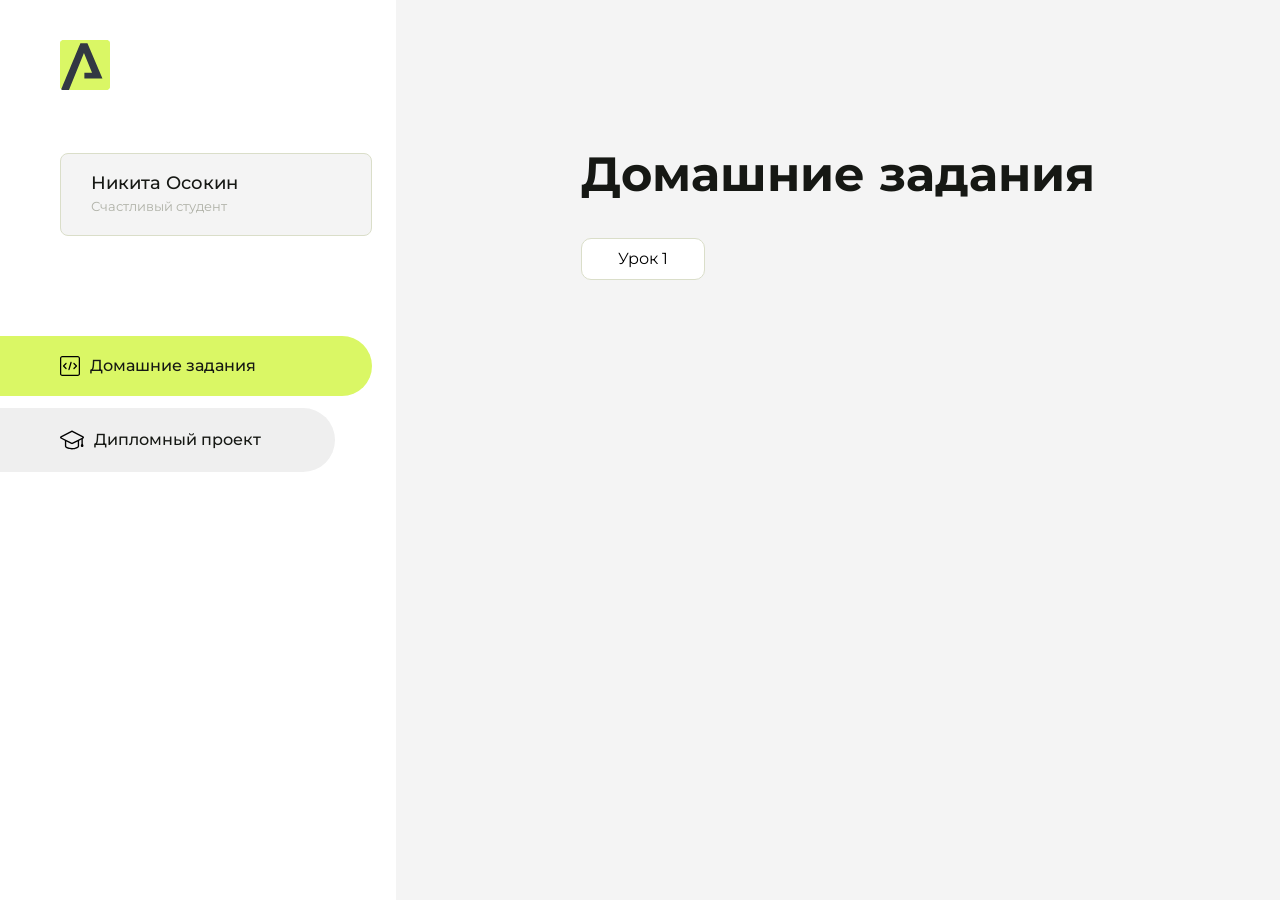
==== index.html @ 82abc29e "Update index.html" ====
<!DOCTYPE html>
<html lang="en">
<head>
    <meta charset="UTF-8">
    <meta name="viewport" content="width=device-width, initial-scale=1.0">
    <title>Домашняя работа</title>
    <link rel="shortcut icon" href="src/logo.ico" type="image/x-icon">
    <link rel="preconnect" href="https://fonts.googleapis.com">
    <link rel="preconnect" href="https://fonts.gstatic.com" crossorigin>
    <link href="https://fonts.googleapis.com/css2?family=Montserrat:wght@400;500;700&family=Rubik:wght@500&display=swap"
          rel="stylesheet">
    <link rel="stylesheet" href="src/style.css">
</head>
<body id="body">
<div class="overlay" id="overlay"></div>
<div class="layout">
    <div class="burger" id="burger">
        <svg viewBox="0 0 24 24" fill="none" xmlns="http://www.w3.org/2000/svg">
            <g id="SVGRepo_bgCarrier" stroke-width="0"></g>
            <g id="SVGRepo_tracerCarrier" stroke-linecap="round" stroke-linejoin="round"></g>
            <g id="SVGRepo_iconCarrier">
                <path d="M4 18L20 18" stroke="#DAF765" stroke-width="2" stroke-linecap="round"></path>
                <path d="M4 12L20 12" stroke="#DAF765" stroke-width="2" stroke-linecap="round"></path>
                <path d="M4 6L20 6" stroke="#DAF765" stroke-width="2" stroke-linecap="round"></path>
            </g>
        </svg>
    </div>
    <aside class="sidebar" id="sidebar">
        <div class="sidebar__inner">
            <div class="logo">
                <svg width="50" height="50" viewBox="0 0 50 50" fill="none" xmlns="http://www.w3.org/2000/svg">
                    <g clip-path="url(#clip0_513_74730)">
                        <path d="M46.17 -0.257004H3.83C1.57281 -0.257004 -0.257 1.57281 -0.257 3.83V46.17C-0.257 48.4272 1.57281 50.257 3.83 50.257H46.17C48.4272 50.257 50.257 48.4272 50.257 46.17V3.83C50.257 1.57281 48.4272 -0.257004 46.17 -0.257004Z"
                              fill="#DAF765"/>
                        <path d="M24.375 38.4H42.461L27.441 3.1585H20.4355C20.4355 3.1585 6.7895 35.881 1.1945 49.294C2.015 50.0275 3.0945 50.257 3.6945 50.257H8.8445L23.954 13.07L32.0465 32.8285H24.375V38.4Z"
                              fill="#323843"/>
                    </g>
                    <defs>
                        <clipPath id="clip0_513_74730">
                            <rect width="50" height="50" fill="white"/>
                        </clipPath>
                    </defs>
                </svg>
            </div>
            <div class="sidebar__user">
                <div class="sidebar__name">Никита Осокин</div>
                <div class="sidebar__text">Счастливый студент</div>
            </div>
            <div class="sidebar__tabs">
                <div class="sidebar__item">
                    <button class="sidebar__button active" id="tasks">
                        <svg xmlns="http://www.w3.org/2000/svg" width="20" height="20" viewBox="0 0 20 20" fill="none">
                            <g clip-path="url(#clip0_704_74543)">
                                <path d="M17.7083 20H2.29167C1.0275 20 0 18.9725 0 17.7083V2.29167C0 1.0275 1.0275 0 2.29167 0H17.7083C18.9725 0 20 1.0275 20 2.29167V17.7083C20 18.9725 18.9725 20 17.7083 20ZM2.29167 1.25C1.7175 1.25 1.25 1.7175 1.25 2.29167V17.7083C1.25 18.2825 1.7175 18.75 2.29167 18.75H17.7083C18.2825 18.75 18.75 18.2825 18.75 17.7083V2.29167C18.75 1.7175 18.2825 1.25 17.7083 1.25H2.29167Z"
                                      fill="black"/>
                                <path d="M6.04167 13.125C5.88167 13.125 5.72167 13.0642 5.6 12.9417L3.1 10.4417C2.85583 10.1975 2.85583 9.80167 3.1 9.5575L5.6 7.0575C5.84417 6.81333 6.24 6.81333 6.48417 7.0575C6.72833 7.30167 6.72833 7.6975 6.48417 7.94167L4.42583 10L6.48417 12.0583C6.72833 12.3025 6.72833 12.6983 6.48417 12.9425C6.36167 13.0642 6.20167 13.125 6.04167 13.125Z"
                                      fill="black"/>
                                <path d="M8.95833 14.1667C8.9 14.1667 8.84 14.1583 8.78167 14.1417C8.45083 14.0442 8.26083 13.6967 8.35833 13.3658L10.4417 6.28251C10.5392 5.95084 10.8892 5.76417 11.2175 5.85917C11.5483 5.95667 11.7383 6.30417 11.6408 6.63501L9.5575 13.7183C9.47833 13.9908 9.22833 14.1667 8.95833 14.1667Z"
                                      fill="black"/>
                                <path d="M13.9583 13.125C13.7983 13.125 13.6383 13.0642 13.5167 12.9417C13.2725 12.6975 13.2725 12.3017 13.5167 12.0575L15.575 9.99916L13.5167 7.94083C13.2725 7.69666 13.2725 7.30083 13.5167 7.05666C13.7608 6.81249 14.1567 6.81249 14.4008 7.05666L16.9008 9.55666C17.145 9.80083 17.145 10.1967 16.9008 10.4408L14.4008 12.9408C14.2783 13.0642 14.1183 13.125 13.9583 13.125Z"
                                      fill="black"/>
                            </g>
                            <defs>
                                <clipPath id="clip0_704_74543">
                                    <rect width="20" height="20" fill="white"/>
                                </clipPath>
                            </defs>
                        </svg>
                        <span>Домашние задания</span></button>
                </div>
                <div class="sidebar__item">
                    <button class="sidebar__button" id="diplom">
                        <svg xmlns="http://www.w3.org/2000/svg" width="24" height="24" viewBox="0 0 24 24" fill="none">
                            <g clip-path="url(#clip0_704_74553)">
                                <path d="M23.2628 10.5971C23.7176 10.365 24 9.90375 24 9.39337C24 8.883 23.7176 8.42175 23.2628 8.18962L12.6135 2.75362C12.2291 2.55824 11.7705 2.55787 11.3854 2.75399L0.736875 8.19C0.282375 8.42175 0 8.883 0 9.39337C0 9.90375 0.282375 10.365 0.736875 10.5971L4.89038 12.7177V18.2074C4.89038 19.8154 8.412 21.393 12 21.393C15.5884 21.393 19.1096 19.815 19.1096 18.2074V12.7174L21.4609 11.517V15.8017L20.901 17.2305C20.7409 17.6389 20.7934 18.0994 21.0405 18.4616C21.2876 18.8246 21.6979 19.041 22.1366 19.041C22.5754 19.041 22.9852 18.8246 23.2324 18.462C23.4795 18.099 23.532 17.6385 23.3719 17.2301L22.8124 15.8021V10.827L23.2628 10.5971ZM17.7623 18.1721C17.6198 18.6375 15.3491 20.0419 12 20.0419C8.65088 20.0419 6.38025 18.6375 6.2415 18.2074V12.3037L6.23887 12.3019C6.23812 12.057 6.1065 11.8207 5.87325 11.7019L1.3515 9.39337L12 3.95737L22.6489 9.39337L12 14.8294L5.87325 11.7019C5.54063 11.5331 4.6695 11.6674 4.5 12C4.33012 12.3322 4.55813 12.5479 4.89038 12.7177L11.3857 16.0331C11.5781 16.1314 11.7889 16.1805 12 16.1805C12.2107 16.1805 12.4222 16.1314 12.6146 16.0331L17.7593 13.407L17.7623 18.1721Z"
                                      fill="black"/>
                            </g>
                            <defs>
                                <clipPath id="clip0_704_74553">
                                    <rect width="24" height="24" fill="white"/>
                                </clipPath>
                            </defs>
                        </svg>
                        <span>Дипломный проект</span></button>
                </div>
            </div>
        </div>

    </aside>
    <div class="content">
        <div class="container">
            <div class="content__block" id="tasksBlock">
                <div class="content__title">Домашние задания</div>
                <ul class="content__list">
                    <li class="content__list-item">
                        <a href="Hello Araken.ru/index.html">Урок 1</a>
                    </li>
                </ul>
            </div>
            <div class="content__block hidden" id="diplomBlock">
                <div class="content__title">Дипломный проект</div>
                <div class="content__list-diplom">
                    <a href="ПАПКА-С-НОМЕРОМ-УРОКА">Ссылка на ДЗ</a>
                </div>
                <div class="content__decor">
                    <div class="content__decor-text">Давай проверим, чему ты научился!</div>
                    <div class="content__decor-img">
                        <img src="src/decor.png" alt="decor">
                    </div>
                </div>
            </div>
        </div>
    </div>
</div>
<script src="src/index.js"></script>
</body>
</html>
---- src/style.css ----
*{padding: 0;margin: 0;border: 0;}
*,*:before,*:after{-webkit-box-sizing: border-box;box-sizing: border-box;}
:focus,:active{outline: none;}
a:focus,a:active{outline: none;}
nav,footer,header,aside{display: block;}
html,body{
    height:100%;width:100%;
    font-size:100%;line-height:1;-ms-text-size-adjust:100%;-moz-text-size-adjust:100%;-webkit-text-size-adjust:100%;}
input,button,textarea{font-family:inherit;}
input::-ms-clear{display: none;}
button{cursor: pointer;}
button::-moz-focus-inner{padding:0;border:0;}
a,a:visited{text-decoration: none;}
a:hover{text-decoration: none;}
ul li{list-style: none;}
img{vertical-align: top;}
h1,h2,h3,h4,h5,h6{font-size:inherit;font-weight: inherit;}
a{color:inherit;}



body {
    font-family: "Montserrat",SansSerif;
    color: black;
}

body.overflow {
    overflow: hidden;
}



.layout {
    display: -webkit-box;
    display: -ms-flexbox;
    display: flex;
    min-height: 100vh;
}

.sidebar {
    padding: 40px 24px 40px 0;
    -ms-flex-negative: 0;
    flex-shrink: 0;
    background-color: white;
}



.content {
    -webkit-box-flex: 1;
    -ms-flex-positive: 1;
    flex-grow: 1;
    background-color: #F4F4F4;
}

.container {
    display: -webkit-box;
    display: -ms-flexbox;
    display: flex;
    -webkit-box-orient: vertical;
    -webkit-box-direction: normal;
    -ms-flex-direction: column;
    flex-direction: column;
    -webkit-box-pack: center;
    -ms-flex-pack: center;
    justify-content: center;
    -webkit-box-align: center;
    -ms-flex-align: center;
    align-items: center;
    padding: 150px 60px 80px 60px;
}


.logo {
    margin-left: 60px;
    margin-bottom: 60px;
}

.sidebar__user {
    background-color: #F4F4F4;
    padding: 20px 30px;
    margin-left: 60px;
    margin-bottom: 100px;
    border-radius: 8px;
    border: 1px solid #DADEC9;
}

.sidebar__name {
    color:#161814;
    font-size: 18px;
    font-weight: 500;
    margin-bottom: 6px;
}

.sidebar__text {
    color: #AFB1A7;
    font-size: 13px;
    font-weight: 400;
    line-height: 130%; /* 16.9px */
}

.sidebar__item {
    width: 372px;
}

.sidebar__button {
    display: -webkit-box;
    display: -ms-flexbox;
    display: flex;
    -webkit-box-align: center;
    -ms-flex-align: center;
    align-items: center;
    gap: 10px;
    padding: 20px 60px;
    margin-bottom: 12px;
    border-radius: 0px 100px 100px 0px;
    -webkit-transition: all .5s;
    -o-transition: all .5s;
    transition: all .5s;
    cursor: pointer;
    width: 90%;
    color:#161814;
    font-size: 16px;
    font-weight: 500;
}

.sidebar__button.active , .sidebar__button:hover {
    width: 100%;
    background-color: #DAF765;
}


.content__title {
    color: #161814;
    font-size: 48px;
    font-weight: 700;
    margin-bottom: 40px;
}

.content__list {
    display: -webkit-box;
    display: -ms-flexbox;
    display: flex;
    -webkit-box-align: center;
    -ms-flex-align: center;
    align-items: center;
    -ms-flex-wrap: wrap;
    flex-wrap: wrap;
    gap: 20px;
}



.content__list-item  {
    cursor: pointer;
    padding: 12px 18px;
    background-color: #fff;
    border-radius: 10px;
    border: 1px solid #DADEC9;
    -webkit-transition: all .3s;
    -o-transition: all .3s;
    transition: all .3s;
}

.content__list-item:hover,.content__list-diplom:hover {
    background-color: #AFB1A7;
}

li a {
    padding: 12px 18px;

}


.content__list-diplom {
    -webkit-transition: all .3s;
    -o-transition: all .3s;
    transition: all .3s;
    display: inline-block;
    padding: 12px 18px;
    background-color: #fff;
    border-radius: 10px;
    border: 1px solid #DADEC9;
}

.content__decor {
    display: -webkit-box;
    display: -ms-flexbox;
    display: flex;
    -webkit-box-align: center;
    -ms-flex-align: center;
    align-items: center;
}

.content__decor-text {
    color:#BEDD44;
    font-size: 36px;
    font-weight: 700;
    line-height: 110%; /* 39.6px */
}

.content__block {
    max-width: 1200px;
}

.content__block.hidden {
    display: none;
}

.content__decor-img img{
    width: 100%;
}

.burger {
    display: none;
    padding: 5px;
    position: fixed;
    top: 3%;
    right: 7%;
    width: 40px;
    height: 40px;
    background-color: #161814;
    border-radius: 50%;
    z-index: 10;
    border: 1px solid #DAF765;
}

@media (max-width: 768px) {
    .burger {
        display: block;
    }

    .sidebar {
        -webkit-transition: all .3s;
        -o-transition: all .3s;
        transition: all .3s;
        -webkit-transform: translateX(-100%);
        -ms-transform: translateX(-100%);
        transform: translateX(-100%);
        position: fixed;
        top: 0;
        left: 0;
        bottom: 0;
        z-index: 5;
    }

    .sidebar.show {
        -webkit-transform: translateX(0%);
        -ms-transform: translateX(0%);
        transform: translateX(0%);
    }

    .overlay {
        opacity: 0;
        pointer-events: none;
        -webkit-transition: all .3s;
        -o-transition: all .3s;
        transition: all .3s;
        position: absolute;
        top: 0;
        right: 0;
        left: 0;
        bottom: 0;
        z-index: 3;
        background-color: #000000e0;
    }

    .overlay.show {
        opacity: 1;
        pointer-events: all;
    }

    .container {
        padding: 40px 20px;
        min-height: 100%;
    }

    .content__decor {
        margin-top: 20px;
        -webkit-box-orient: vertical;
        -webkit-box-direction: normal;
        -ms-flex-direction: column;
        flex-direction: column;
    }
}

@media (max-width: 400px) {
    .sidebar__user {
        margin-left: 0;
    }
}
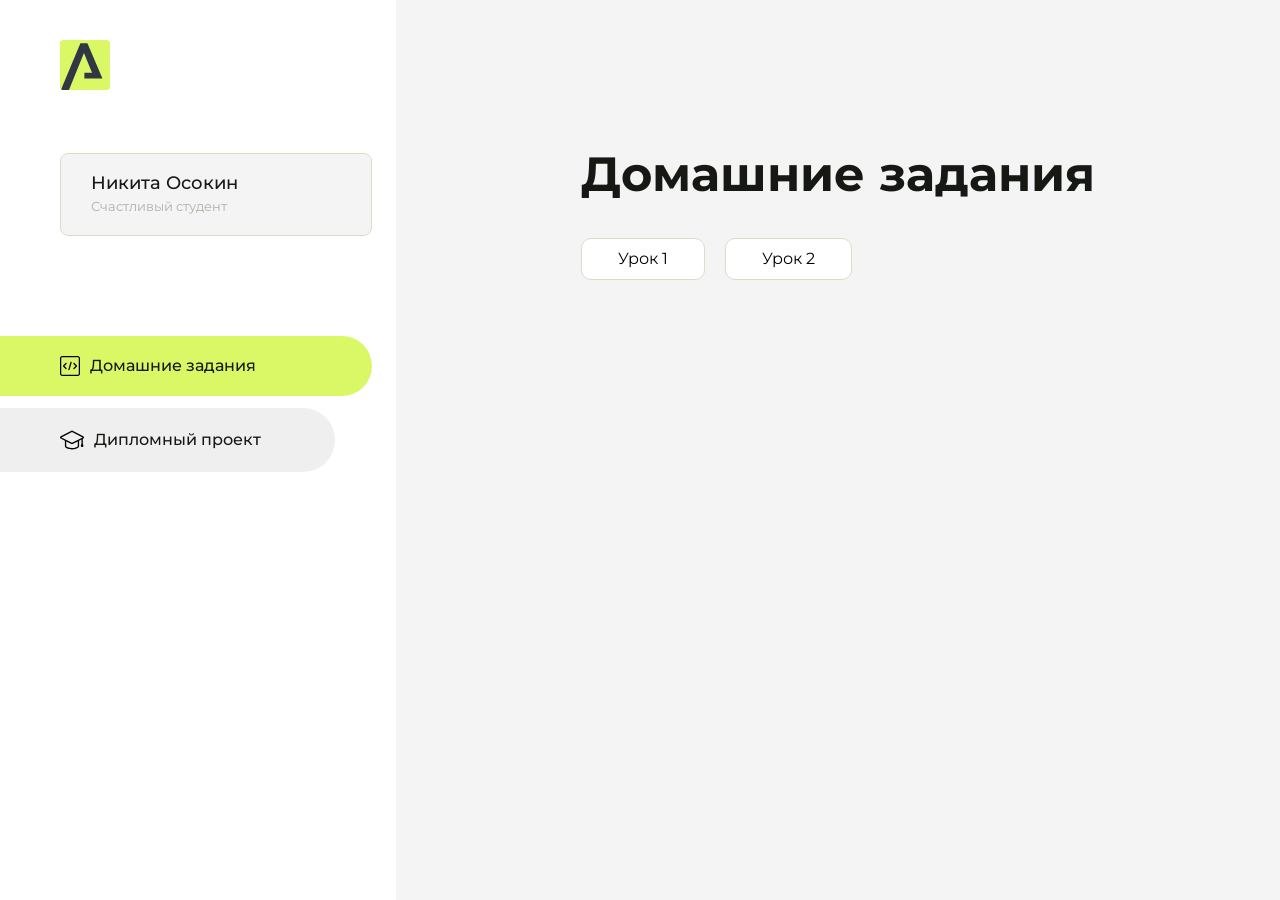
==== commit 6e64eb95: "Update index.html" ====
--- a/index.html
+++ b/index.html
@@ -95,6 +95,9 @@
                     <li class="content__list-item">
                         <a href="Hello Araken.ru/index.html">Урок 1</a>
                     </li>
+                    <li class="content__list-item">
+                        <a href="ggfgfgf">Урок 2</a>
+                    </li>
                 </ul>
             </div>
             <div class="content__block hidden" id="diplomBlock">
@@ -116,3 +119,4 @@
 </body>
 </html>
 
+
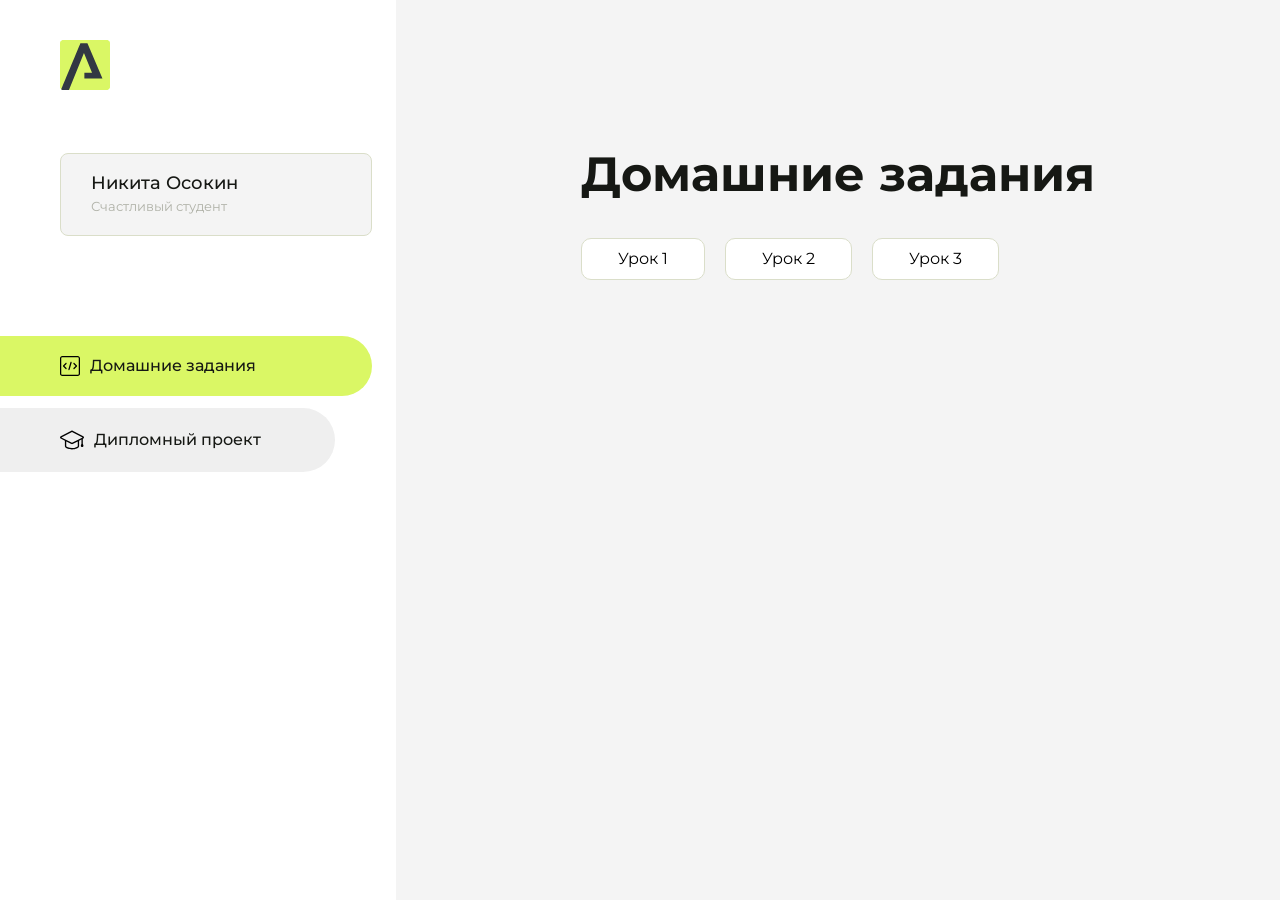
==== commit c3a75ec6: "Update index.html" ====
--- a/index.html
+++ b/index.html
@@ -96,7 +96,10 @@
                         <a href="Hello Araken.ru/index.html">Урок 1</a>
                     </li>
                     <li class="content__list-item">
-                        <a href="ggfgfgf">Урок 2</a>
+                        <a href="lesson3">Урок 2</a>
+                    </li>
+                    <li class="content__list-item">
+                        <a href="fdgdfg">Урок 3</a>
                     </li>
                 </ul>
             </div>
@@ -120,3 +123,5 @@
 </html>
 
 
+
+
